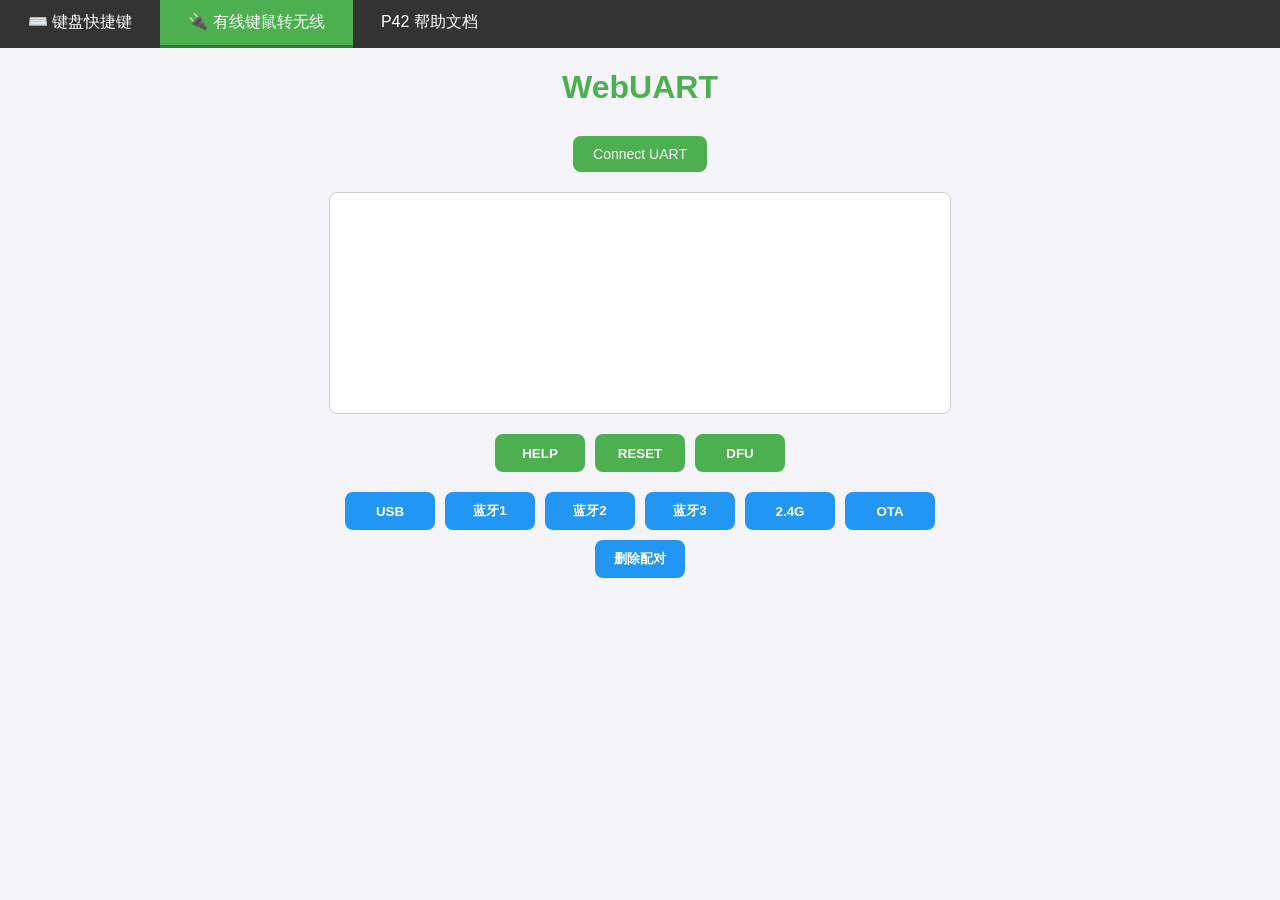
==== index.html @ 2da3d4ec "Update index.html" ====
<!DOCTYPE html>
<html lang="zh-CN">

<head>
    <meta charset="UTF-8">
    <meta name="viewport" content="width=device-width, initial-scale=1.0">

    <title>HID Wireless Converter</title>

    <style>
        body {
            font-family: Arial, sans-serif;
            background-color: #f4f4f9;

            margin: 0;
            padding: 0;

            display: flex;
            flex-direction: column;
            align-items: center;
            justify-content: center;

            height: 100vh;

            color: #333;
        }


        h1 {
            color: #4CAF50;
            margin-bottom: 20px;
        }


        /* connect/send */

        #connect,
        #send {
            background-color: #4CAF50;
            color: white;
            border: none;
            padding: 10px 20px;
            margin: 10px 0;
            border-radius: 8px;
            cursor: pointer;
            font-size: 14px;

        }
        #connect:hover,
        #send:hover {
            background-color: #45a049;
        }

        #log {

            width: 80%;
            max-width: 600px;
            height: 200px;
            margin: 10px 0;
            padding: 10px;
            border: 1px solid #ccc;
            border-radius: 8px;
            background: white;
            resize: none;
        }

        #input {

            width: 80%;
            max-width: 600px;
            padding: 10px;
            margin: 10px 0;
            border: 1px solid #ccc;
            border-radius: 8px;
        }

        .preset-buttons {

            width: 80%;
            max-width: 600px;
            display: flex;
            flex-wrap: wrap;
            justify-content: center;
            gap: 10px;
            margin: 10px 0;
        }

        .cmd {
            min-width: 90px;
            height: 38px;
            border: none;
            border-radius: 8px;
            color: white;
            font-weight: bold;
            cursor: pointer;
        }

        .cmd:hover {
            opacity: 0.8;
        }
        .cmd-system {
            background: #4CAF50;
        }

        .cmd-channel {
            background: #2196F3;
        }

        button:focus,
        input:focus,
        textarea:focus {
            outline: none;
            box-shadow: 0 0 5px #4CAF50;
        }

        body {
    font-family: Arial, sans-serif;
    background-color: #f4f4f9;
    margin: 0;
    padding: 0;
    display: flex;
    flex-direction: column;
    align-items: center;
    justify-content: flex-start;  /* 原来是 center，改成 flex-start */
    height: 100vh;
    color: #333;
}
    </style>

</head>


<body >

<!-- 导航栏 -->
<div id="navbar-placeholder" class="navbar" style="display: flex; justify-content: flex-start; background-color: #333; width: 100%;">
</div>


    <h1>WebUART</h1>

    <button id="connect">
        Connect UART
    </button>

    <textarea id="log" rows="10"></textarea>

    <div class="preset-buttons">

        <button class="cmd cmd-system" data-cmd="help">
            HELP
        </button>

        <button class="cmd cmd-system" data-cmd="reset">
            RESET
        </button>

        <button class="cmd cmd-system" data-cmd="dfu">
            DFU
        </button>
    </div>

    <div class="preset-buttons">

        <button class="cmd cmd-channel" data-cmd="channel 0">
            USB
        </button>

        <button class="cmd cmd-channel" data-cmd="channel 1">
            蓝牙1
        </button>

        <button class="cmd cmd-channel" data-cmd="channel 2">
            蓝牙2
        </button>

        <button class="cmd cmd-channel" data-cmd="channel 3">
            蓝牙3
        </button>

        <button class="cmd cmd-channel" data-cmd="channel 4">
            2.4G
        </button>

        <button class="cmd cmd-channel" data-cmd="channel ota">
            OTA
        </button>
        <button class="cmd cmd-channel" data-cmd="unpair">
            删除配对
        </button>

    </div>


    <script>
        let port = null;
        let reader = null;
        let writer = null;

        let reconnectTimer = null;
        let isConnecting = false;
        let firstConnect = true;

        const logElement = document.getElementById("log");
        const connectBtn = document.getElementById("connect");
        async function sendCommand(cmd) {

            if (!writer) {
                alert("Please connect first.");
                return;
            }
            await writer.write(
                new TextEncoder().encode(cmd + "\n")
            );

        }
        

      let ansiBuffer = "";

        async function readData() {
            try {
                const decoder = new TextDecoder();

                while (true) {
                    const { value, done } = await reader.read();

                    if (done)
                        break;

                    ansiBuffer += decoder.decode(value, { stream: true });

                    // 没收到完整一行，继续接收
                    if (!ansiBuffer.includes('\n')) {
                        continue;
                    }

                     console.log('ss:', ansiBuffer);

                
                    ansiBuffer = ansiBuffer.replace(/\x1B(?:[@-_]|\[[0-?]*[ -/]*[@-~])/g, '');
                    ansiBuffer = ansiBuffer.replace(/1DJ/g, '');
                    ansiBuffer = ansiBuffer.replace(/1DJ/g, '');
                    ansiBuffer = ansiBuffer.replace(/[\r\n]/g, '\n');

                    logElement.value += ansiBuffer;
                    ansiBuffer = "";

                    logElement.scrollTop = logElement.scrollHeight;
                }
            }
            catch (e) {
                console.log("UART disconnected", e);
                uartDisconnected();
            }
        }
     
        async function openUART(forceSelect=false)
{
    if(isConnecting)
        return;


    isConnecting=true;


    try
    {

        if(forceSelect)
        {
            // 强制弹出选择框
            port =
                await navigator.serial.requestPort();
        }
        else
        {
            let ports =
                await navigator.serial.getPorts();


            if(ports.length > 0)
            {
                port=ports[0];
            }
            else
            {
                port =
                    await navigator.serial.requestPort();
            }
        }



        await port.open({
            baudRate:115200
        });



        writer =
            port.writable.getWriter();


        reader =
            port.readable.getReader();



        connectBtn.innerText =
            "UART Connected";


        isConnecting=false;


        readData();


    }
    catch(e)
    {

        console.log("open uart fail",e);


        port=null;
        reader=null;
        writer=null;


        isConnecting=false;

    }

}

        function startReconnect() {

            if (reconnectTimer)
                return;

            reconnectTimer = setInterval(async () => {

                if (port) {
                    clearInterval(reconnectTimer);
                    reconnectTimer = null;
                    return;
                }
                console.log("try reconnect");
                await openUART();

            }, 1000);
        }

        async function closeUART() {

            try {
                if (reader) {
                    await reader.cancel();
                    reader.releaseLock();
                }
                if (writer) {
                    writer.releaseLock();
                }
                if (port) {
                    await port.close();
                }
            }catch (e) {
                console.log(e);
            }

            reader = null;
            writer = null;
            port = null;

            connectBtn.innerText ="Connect UART";

        }
        async function uartDisconnected() {

            try {

                if (reader) {
                    await reader.cancel();
                    reader.releaseLock();
                }

                if (writer) {
                    writer.releaseLock();
                }
            }
            catch (e) {
            }

            reader = null;
            writer = null;
            port = null;
            connectBtn.innerText = "Connect UART";
            startReconnect();
        }

     connectBtn.onclick =
        async function()
        {   

            if(port)
            {
                await closeUART();
            }
            else
            {
                await openUART(true);
            }

    };

 
        document.querySelectorAll(".cmd")
            .forEach(btn => {
                btn.onclick =
                    async function () {
                        await sendCommand(
                            btn.dataset.cmd
                        );
                    };
            });




        window.onbeforeunload =
            async function () {
                await closeUART();
            };

        navigator.serial.addEventListener(
            "disconnect",
            event => {
                if (event.target === port) {
                    console.log("Device disconnected");
                    uartDisconnected();
                }
            }
        );

        async function autoReconnect() {
            if (port)
                return;

            try {
                let ports = await navigator.serial.getPorts();

                if (ports.length > 0) {
                    console.log("Try reconnect UART");

                    port = ports[0];
                    await port.open({
                        baudRate: 115200
                    });


                    writer = port.writable.getWriter();
                    reader = port.readable.getReader();
                    connectBtn.innerText = "UART Connected";

                    readData();

                    console.log("UART reconnect success");

                    return;
                }

            }catch (e) {
                console.log("Reconnect failed");
            }
            reconnectTimer =setTimeout(autoReconnect, 1000);

        }



      fetch('navbar.html')
  .then(response => response.text())
  .then(data => {
    document.getElementById('navbar-placeholder').innerHTML = data;
    
    // 获取当前页面文件名（如 index.html、shortcuts.html）
    var currentPage = window.location.pathname.split('/').pop();
    // 如果路径末尾没有文件名（比如直接访问域名），默认 index.html
    if (!currentPage || currentPage.indexOf('.') === -1) {
      currentPage = 'index.html';
    }
    
    // 遍历所有导航链接，匹配高亮
    var navItems = document.querySelectorAll('.nav-item');
    navItems.forEach(function(item) {
      if (item.getAttribute('href') === currentPage) {
        item.style.backgroundColor = '#4CAF50';
        item.style.borderBottom = '3px solid #2E7D32';
      }
    });
  });
    </script>

</body>
</html>
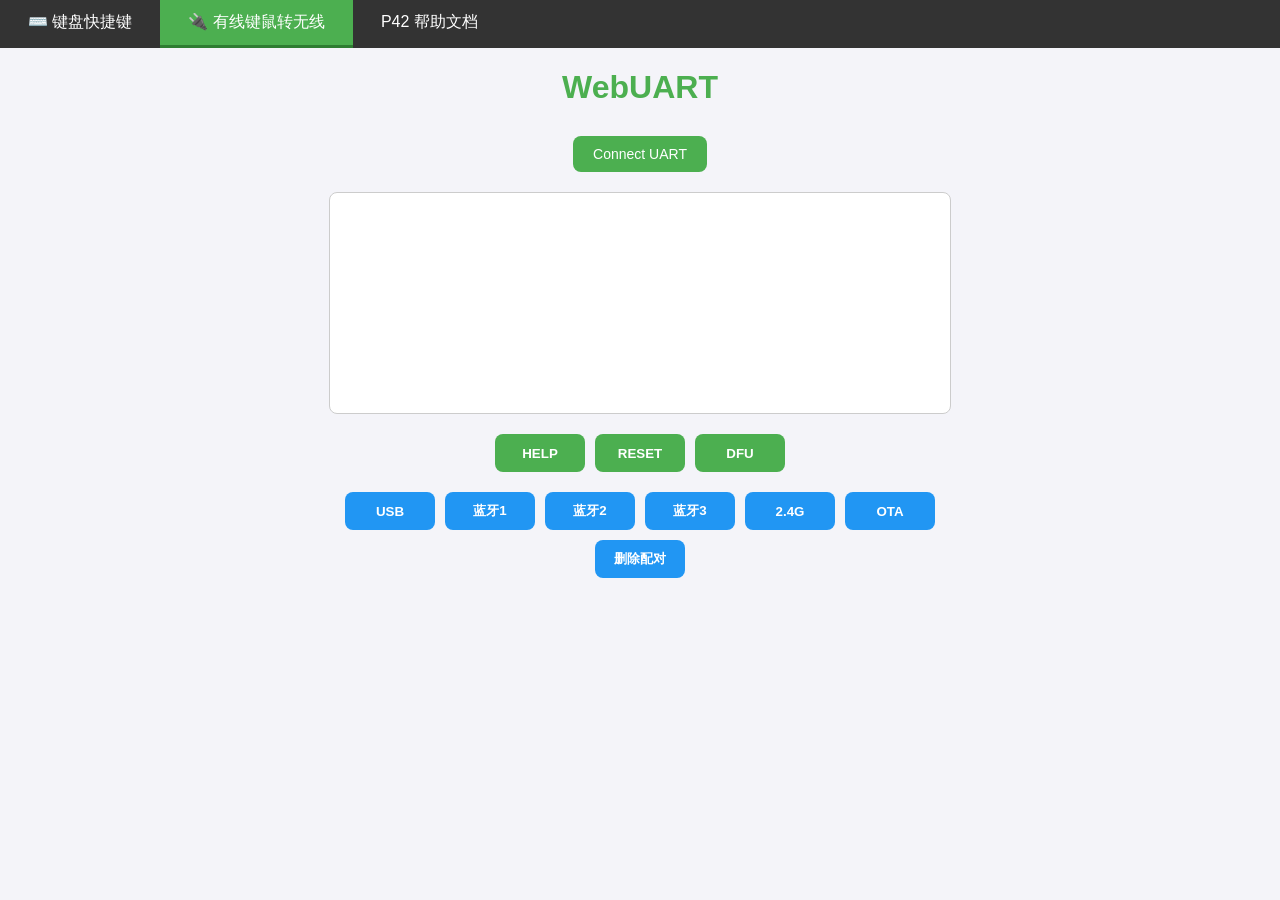
==== commit 0ebbcb3c: "Update index.html" ====
--- a/index.html
+++ b/index.html
@@ -241,7 +241,7 @@
                     ansiBuffer = ansiBuffer.replace(/\x1B(?:[@-_]|\[[0-?]*[ -/]*[@-~])/g, '');
                     ansiBuffer = ansiBuffer.replace(/1DJ/g, '');
                     ansiBuffer = ansiBuffer.replace(/1DJ/g, '');
-                    ansiBuffer = ansiBuffer.replace(/[\r\n]/g, '\n');
+                    ansiBuffer = ansiBuffer.replace(/[\r\n]/g, '\r');
 
                     logElement.value += ansiBuffer;
                     ansiBuffer = "";
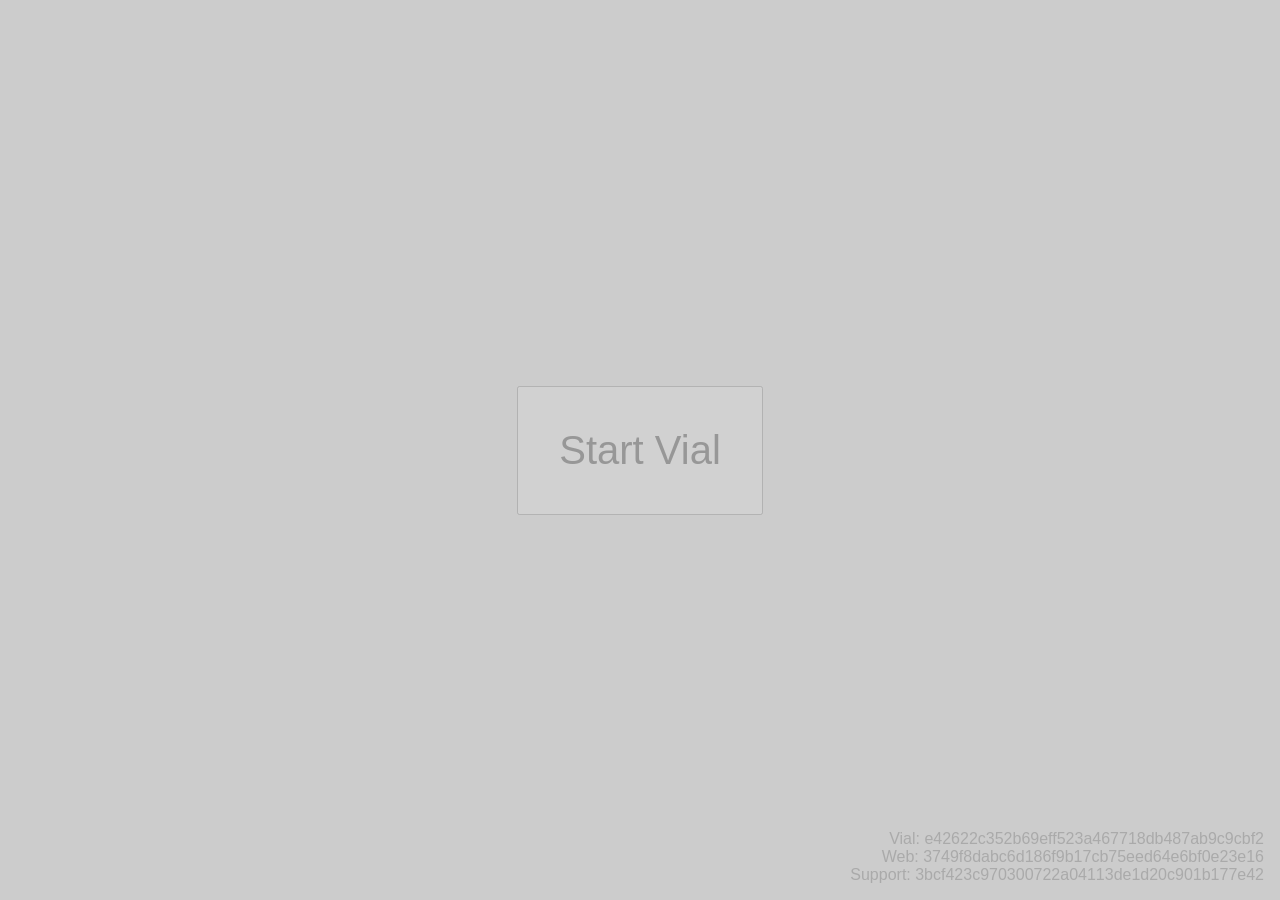
==== commit 67fe11eb: "add" ====
--- a/index.html
+++ b/index.html
@@ -1,507 +1,270 @@
-<!DOCTYPE html>
-<html lang="zh-CN">
-
 <head>
-    <meta charset="UTF-8">
-    <meta name="viewport" content="width=device-width, initial-scale=1.0">
-
-    <title>HID Wireless Converter</title>
-
-    <style>
-        body {
-            font-family: Arial, sans-serif;
-            background-color: #f4f4f9;
-
-            margin: 0;
-            padding: 0;
-
-            display: flex;
-            flex-direction: column;
-            align-items: center;
-            justify-content: center;
-
-            height: 100vh;
-
-            color: #333;
-        }
-
-
-        h1 {
-            color: #4CAF50;
-            margin-bottom: 20px;
-        }
-
-
-        /* connect/send */
-
-        #connect,
-        #send {
-            background-color: #4CAF50;
-            color: white;
-            border: none;
-            padding: 10px 20px;
-            margin: 10px 0;
-            border-radius: 8px;
-            cursor: pointer;
-            font-size: 14px;
-
-        }
-        #connect:hover,
-        #send:hover {
-            background-color: #45a049;
-        }
-
-        #log {
-
-            width: 80%;
-            max-width: 600px;
-            height: 200px;
-            margin: 10px 0;
-            padding: 10px;
-            border: 1px solid #ccc;
-            border-radius: 8px;
-            background: white;
-            resize: none;
-        }
-
-        #input {
-
-            width: 80%;
-            max-width: 600px;
-            padding: 10px;
-            margin: 10px 0;
-            border: 1px solid #ccc;
-            border-radius: 8px;
-        }
-
-        .preset-buttons {
-
-            width: 80%;
-            max-width: 600px;
-            display: flex;
-            flex-wrap: wrap;
-            justify-content: center;
-            gap: 10px;
-            margin: 10px 0;
-        }
-
-        .cmd {
-            min-width: 90px;
-            height: 38px;
-            border: none;
-            border-radius: 8px;
-            color: white;
-            font-weight: bold;
-            cursor: pointer;
-        }
-
-        .cmd:hover {
-            opacity: 0.8;
-        }
-        .cmd-system {
-            background: #4CAF50;
-        }
-
-        .cmd-channel {
-            background: #2196F3;
-        }
-
-        button:focus,
-        input:focus,
-        textarea:focus {
-            outline: none;
-            box-shadow: 0 0 5px #4CAF50;
-        }
-
-        body {
-    font-family: Arial, sans-serif;
-    background-color: #f4f4f9;
+    <title>Vial Web</title>
+    <link rel="icon" href="/icon.png" type="image/png">
+<style>
+body {
+    font-family: sans-serif;
     margin: 0;
     padding: 0;
+    background-color: #ccc;
+    overscroll-behavior-y: none;
+}
+#canvas {
+    width: 100%;
+    height: 100%;
+}
+#startup {
+    position: fixed;
+    top: 0;
+    left: 0;
+    width: 100%;
+    height: 100%;
+    z-index: 90;
     display: flex;
-    flex-direction: column;
+    justify-content: center;
     align-items: center;
-    justify-content: flex-start;  /* 原来是 center，改成 flex-start */
-    height: 100vh;
-    color: #333;
-}
-    </style>
-
+    text-align: center;
+}
+#startup_btn {
+    font-size: 250%;
+    padding: 1em;
+}
+#version {
+    position: absolute;
+    right: 0;
+    bottom: 0;
+    margin: 1em;
+    color: #aaa;
+    text-align: right;
+}
+#unlock {
+    position: fixed;
+    top: 0;
+    left: 0;
+    width: 100%;
+    height: 100%;
+    z-index: 100;
+    background-color: rgba(0, 0, 0, 0.5);
+    display: flex;
+    justify-content: center;
+    align-items: center;
+}
+#unlock_status {
+    width: 90%;
+    height: 2em;
+}
+#unlock_inner {
+    background-color: #454545;
+    color: white;
+    padding: 1em;
+    border-radius: 1em;
+    width: 30%;
+    text-align: center;
+}
+#error_msg {
+    color: red;
+}
+</style>
 </head>
-
-
-<body >
-
-<!-- 导航栏 -->
-<div id="navbar-placeholder" class="navbar" style="display: flex; justify-content: flex-start; background-color: #333; width: 100%;">
+<body>
+
+<div id="startup">
+    <div id="startup_inner">
+        <input id="startup_btn" type="button" onclick="connect()" value="Start Vial" disabled="true" /><br>
+        <div id="error" style="display:none">
+            <p id="error_msg"></p>
+            <p>You can check web browser support at <a href="https://caniuse.com/webhid" target="_blank">caniuse.com</a>.<br>
+                Latest versions of Chrome, Chromium or Edge are recommended to use Vial Web.<br>
+                You can also download the standalone Vial application from <a href="https://get.vial.today/" target="_blank">get.vial.today</a>.</p>
+        </div>
+    </div>
+    <div id="version">Vial: e42622c352b69eff523a467718db487ab9c9cbf2<br>Web: 3749f8dabc6d186f9b17cb75eed64e6bf0e23e16<br>Support: 3bcf423c970300722a04113de1d20c901b177e42</div>
 </div>
 
-
-    <h1>WebUART</h1>
-
-    <button id="connect">
-        Connect UART
-    </button>
-
-    <textarea id="log" rows="10"></textarea>
-
-    <div class="preset-buttons">
-
-        <button class="cmd cmd-system" data-cmd="help">
-            HELP
-        </button>
-
-        <button class="cmd cmd-system" data-cmd="reset">
-            RESET
-        </button>
-
-        <button class="cmd cmd-system" data-cmd="dfu">
-            DFU
-        </button>
+<div id="unlock" style="display:none">
+    <div id="unlock_inner">
+        <p>In order to proceed, the keyboard must be set into unlocked mode. You should only perform this operation on computers that you trust.</p>
+        <p>To exit this mode, you will need to replug the keyboard or select Security->Lock from the menu.</p>
+        <p>Press and hold the following keys until the progress bar below fills up:</p>
+        <p><img id="unlock_img"></p>
+        <p><progress id="unlock_status" value="0" max="1"></progress></p>
     </div>
-
-    <div class="preset-buttons">
-
-        <button class="cmd cmd-channel" data-cmd="channel 0">
-            USB
-        </button>
-
-        <button class="cmd cmd-channel" data-cmd="channel 1">
-            蓝牙1
-        </button>
-
-        <button class="cmd cmd-channel" data-cmd="channel 2">
-            蓝牙2
-        </button>
-
-        <button class="cmd cmd-channel" data-cmd="channel 3">
-            蓝牙3
-        </button>
-
-        <button class="cmd cmd-channel" data-cmd="channel 4">
-            2.4G
-        </button>
-
-        <button class="cmd cmd-channel" data-cmd="channel ota">
-            OTA
-        </button>
-        <button class="cmd cmd-channel" data-cmd="unpair">
-            删除配对
-        </button>
-
-    </div>
-
-
-    <script>
-        let port = null;
-        let reader = null;
-        let writer = null;
-
-        let reconnectTimer = null;
-        let isConnecting = false;
-        let firstConnect = true;
-
-        const logElement = document.getElementById("log");
-        const connectBtn = document.getElementById("connect");
-        async function sendCommand(cmd) {
-
-            if (!writer) {
-                alert("Please connect first.");
-                return;
+</div>
+
+<canvas id="canvas" oncontextmenu="return false;" tabindex="-1"></canvas>
+
+<script>
+    var Module = {};
+    Module.canvas = document.getElementById("canvas");
+    Module.qtCanvasElements = [Module.canvas];
+
+    function read_timeout() {
+        console.log("device read timed out!");
+        _vialglue_set_response_error();
+    }
+
+    function my_onmessage(e) {
+        if (e.data.cmd == "write_device") {
+            g_device.sendReport(0, new Uint8Array(e.data.data));
+            g_read_timeout = setTimeout(read_timeout, 500);
+        } else if (e.data.cmd == "unlock_start") {
+            var u8 = new Uint8Array(e.data.data);
+            var blob = new Blob([u8], {'type': 'image/png'});
+            var url = URL.createObjectURL(blob);
+            var us = document.getElementById("unlock_status");
+            us.max = 1;
+            us.value = 0;
+            var img = document.getElementById("unlock_img");
+            img.src = url;
+            img.style.width = Math.round(e.data.width / window.devicePixelRatio) + "px";
+            img.style.height = Math.round(e.data.height / window.devicePixelRatio) + "px";
+            document.getElementById("unlock_inner").style.minWidth = img.style.width;
+            document.getElementById("unlock").style.display = "";
+        } else if (e.data.cmd == "unlock_status") {
+            var us = document.getElementById("unlock_status");
+            us.max = Math.max(us.max, e.data.data);
+            us.value = us.max - e.data.data;
+        } else if (e.data.cmd == "unlock_done") {
+            document.getElementById("unlock").style.display = "none";
+        } else if (e.data.cmd == "notify_ready") {
+            clearInterval(g_animation);
+            document.getElementById("startup").style.display = "none";
+        } else if (e.data.cmd == "notify_alive") {
+            document.getElementById("startup_btn").disabled = false;
+        } else if (e.data.cmd == "load_layout") {
+            loadLayout();
+        } else if (e.data.cmd == "save_layout") {
+            saveLayout(e.data.layout);
+        } else if (e.data.cmd == "fatal_error") {
+            alert(e.data.msg);
+        }
+    }
+
+    const FILE_OPTIONS = {
+        types: [
+            {
+                description: "Vial layout",
+                accept: { "application/json": [".vil"] },
+            },
+        ],
+        excludeAcceptAllOption: false,
+        multiple: false,
+    };
+
+    async function loadLayout() {
+        if (!window.showOpenFilePicker) {
+            alert("File loading API unavailable. Please use a newer browser.");
+            return;
+        }
+
+        const [handle] = await window.showOpenFilePicker(FILE_OPTIONS);
+
+        if (!handle) {
+            return;
+        }
+
+        const file = await handle.getFile();
+        const layout = await file.text();
+
+        PThread.runningWorkers[0].postMessage({
+            cmd: "py",
+            payload: `import webmain;webmain.window.on_layout_loaded(b${JSON.stringify(layout)})`,
+        });
+    }
+
+    async function saveLayout(layout) {
+        if (window.showSaveFilePicker) {
+            // This shows a file chooser dialog. It's a nicer experience
+            // if available, allowing the user to select a target
+            // filename and directory.
+            const handle = await window.showSaveFilePicker(FILE_OPTIONS);
+            const stream = await handle.createWritable();
+            await stream.write(layout);
+            await stream.close();
+        } else {
+            // If the File System API isn't available, we can at least
+            // trigger a simple download with a hardcoded filename.
+            const download = document.createElement('a');
+            download.setAttribute('href', 'data:text/plain;charset=utf-8,' + encodeURIComponent(layout));
+            download.setAttribute('download', 'layout.vil');
+
+            if (document.createEvent) {
+                var event = document.createEvent('MouseEvents');
+                event.initEvent('click', true, true);
+                download.dispatchEvent(event);
+            } else {
+                download.click();
             }
-            await writer.write(
-                new TextEncoder().encode(cmd + "\n")
-            );
-
-        }
-        
-
-      let ansiBuffer = "";
-
-        async function readData() {
-            try {
-                const decoder = new TextDecoder();
-
-                while (true) {
-                    const { value, done } = await reader.read();
-
-                    if (done)
-                        break;
-
-                    ansiBuffer += decoder.decode(value, { stream: true });
-
-                    // 没收到完整一行，继续接收
-                    if (!ansiBuffer.includes('\n')) {
-                        continue;
-                    }
-
-                     console.log('ss:', ansiBuffer);
-
-                
-                    ansiBuffer = ansiBuffer.replace(/\x1B(?:[@-_]|\[[0-?]*[ -/]*[@-~])/g, '');
-                    ansiBuffer = ansiBuffer.replace(/1DJ/g, '');
-                    ansiBuffer = ansiBuffer.replace(/1DJ/g, '');
-                    ansiBuffer = ansiBuffer.replace(/[\r\n]/g, '\r');
-
-                    logElement.value += ansiBuffer;
-                    ansiBuffer = "";
-
-                    logElement.scrollTop = logElement.scrollHeight;
-                }
+        }
+    }
+
+    async function connect() {
+        var btn = document.getElementById("startup_btn");
+
+        btn.disabled = true;
+        btn.value = "Requesting device list...";
+        devices = await navigator.hid.requestDevice({filters: [{usagePage: 0xFF60, usage: 0x61}]});
+        if (devices.length != 1) {
+            btn.value = "Start Vial";
+            btn.disabled = false;
+            return;
+        }
+        btn.value = "Connecting to the device...";
+        await devices[0].open();
+        devices[0].oninputreport = function(ev) {
+            clearTimeout(g_read_timeout);
+            var ptr = _malloc(32);
+            for (var i = 0; i < 32; ++i) {
+                setValue(ptr + i, ev.data.getUint8(i), "i8");
             }
-            catch (e) {
-                console.log("UART disconnected", e);
-                uartDisconnected();
-            }
-        }
-     
-        async function openUART(forceSelect=false)
-{
-    if(isConnecting)
-        return;
-
-
-    isConnecting=true;
-
-
-    try
-    {
-
-        if(forceSelect)
-        {
-            // 强制弹出选择框
-            port =
-                await navigator.serial.requestPort();
-        }
-        else
-        {
-            let ports =
-                await navigator.serial.getPorts();
-
-
-            if(ports.length > 0)
-            {
-                port=ports[0];
-            }
-            else
-            {
-                port =
-                    await navigator.serial.requestPort();
-            }
-        }
-
-
-
-        await port.open({
-            baudRate:115200
-        });
-
-
-
-        writer =
-            port.writable.getWriter();
-
-
-        reader =
-            port.readable.getReader();
-
-
-
-        connectBtn.innerText =
-            "UART Connected";
-
-
-        isConnecting=false;
-
-
-        readData();
-
-
-    }
-    catch(e)
-    {
-
-        console.log("open uart fail",e);
-
-
-        port=null;
-        reader=null;
-        writer=null;
-
-
-        isConnecting=false;
-
-    }
-
-}
-
-        function startReconnect() {
-
-            if (reconnectTimer)
-                return;
-
-            reconnectTimer = setInterval(async () => {
-
-                if (port) {
-                    clearInterval(reconnectTimer);
-                    reconnectTimer = null;
-                    return;
-                }
-                console.log("try reconnect");
-                await openUART();
-
-            }, 1000);
-        }
-
-        async function closeUART() {
-
-            try {
-                if (reader) {
-                    await reader.cancel();
-                    reader.releaseLock();
-                }
-                if (writer) {
-                    writer.releaseLock();
-                }
-                if (port) {
-                    await port.close();
-                }
-            }catch (e) {
-                console.log(e);
-            }
-
-            reader = null;
-            writer = null;
-            port = null;
-
-            connectBtn.innerText ="Connect UART";
-
-        }
-        async function uartDisconnected() {
-
-            try {
-
-                if (reader) {
-                    await reader.cancel();
-                    reader.releaseLock();
-                }
-
-                if (writer) {
-                    writer.releaseLock();
-                }
-            }
-            catch (e) {
-            }
-
-            reader = null;
-            writer = null;
-            port = null;
-            connectBtn.innerText = "Connect UART";
-            startReconnect();
-        }
-
-     connectBtn.onclick =
-        async function()
-        {   
-
-            if(port)
-            {
-                await closeUART();
-            }
-            else
-            {
-                await openUART(true);
-            }
-
+            _vialglue_set_response(ptr);
+            _free(ptr);
+        }
+
+        g_device = devices[0];
+        var device_desc = {
+            path: "/webhid",
+            vendor_id: g_device.vendorId,
+            product_id: g_device.productId,
+            serial_number: "",
+            release_number: 1,
+            manufacturer_string: "",
+            product_string: g_device.productName,
+            usage_page: 65376,
+            usage: 97,
+            interface_number: 1
+        };
+        _vialglue_set_device_desc(allocateUTF8(JSON.stringify(device_desc)));
+
+        btn.value = "Starting up....";
+        PThread.runningWorkers[0].postMessage({cmd: "py", payload: "import webmain;webmain.main(qtApp)"});
+
+        g_animation = setInterval(update_animation, 500);
+        g_animation_counter = 0;
+    }
+
+    function update_animation() {
+        g_animation_counter = (g_animation_counter + 1) % 5;
+        document.getElementById("startup_btn").value = "Starting up" + ".".repeat(g_animation_counter + 1);
+    }
+
+    function show_error(e) {
+        document.getElementById("startup_btn").style.display = "none";
+        document.getElementById("error").style.display = "";
+        document.getElementById("error_msg").innerHTML = e;
+    }
+
+    if (!("hid" in navigator)) {
+        show_error("Your web browser does not support WebHID");
+    } else if (!HTMLCanvasElement.prototype.transferControlToOffscreen) {
+        show_error("Your web browser does not support OffscreenCanvas");
+    }
+
+    window.onerror = function(message, source, lineno, colno, error) {
+        alert(message);
     };
-
- 
-        document.querySelectorAll(".cmd")
-            .forEach(btn => {
-                btn.onclick =
-                    async function () {
-                        await sendCommand(
-                            btn.dataset.cmd
-                        );
-                    };
-            });
-
-
-
-
-        window.onbeforeunload =
-            async function () {
-                await closeUART();
-            };
-
-        navigator.serial.addEventListener(
-            "disconnect",
-            event => {
-                if (event.target === port) {
-                    console.log("Device disconnected");
-                    uartDisconnected();
-                }
-            }
-        );
-
-        async function autoReconnect() {
-            if (port)
-                return;
-
-            try {
-                let ports = await navigator.serial.getPorts();
-
-                if (ports.length > 0) {
-                    console.log("Try reconnect UART");
-
-                    port = ports[0];
-                    await port.open({
-                        baudRate: 115200
-                    });
-
-
-                    writer = port.writable.getWriter();
-                    reader = port.readable.getReader();
-                    connectBtn.innerText = "UART Connected";
-
-                    readData();
-
-                    console.log("UART reconnect success");
-
-                    return;
-                }
-
-            }catch (e) {
-                console.log("Reconnect failed");
-            }
-            reconnectTimer =setTimeout(autoReconnect, 1000);
-
-        }
-
-
-
-      fetch('navbar.html')
-  .then(response => response.text())
-  .then(data => {
-    document.getElementById('navbar-placeholder').innerHTML = data;
-    
-    // 获取当前页面文件名（如 index.html、shortcuts.html）
-    var currentPage = window.location.pathname.split('/').pop();
-    // 如果路径末尾没有文件名（比如直接访问域名），默认 index.html
-    if (!currentPage || currentPage.indexOf('.') === -1) {
-      currentPage = 'index.html';
-    }
-    
-    // 遍历所有导航链接，匹配高亮
-    var navItems = document.querySelectorAll('.nav-item');
-    navItems.forEach(function(item) {
-      if (item.getAttribute('href') === currentPage) {
-        item.style.backgroundColor = '#4CAF50';
-        item.style.borderBottom = '3px solid #2E7D32';
-      }
-    });
-  });
-    </script>
+</script>
+
+<script src="main-b5da60d8252e9b1cf060bf0e90eb62fbc3f8d1d032e1d94869f2d6488497abbd.js"></script>
 
 </body>
-</html>
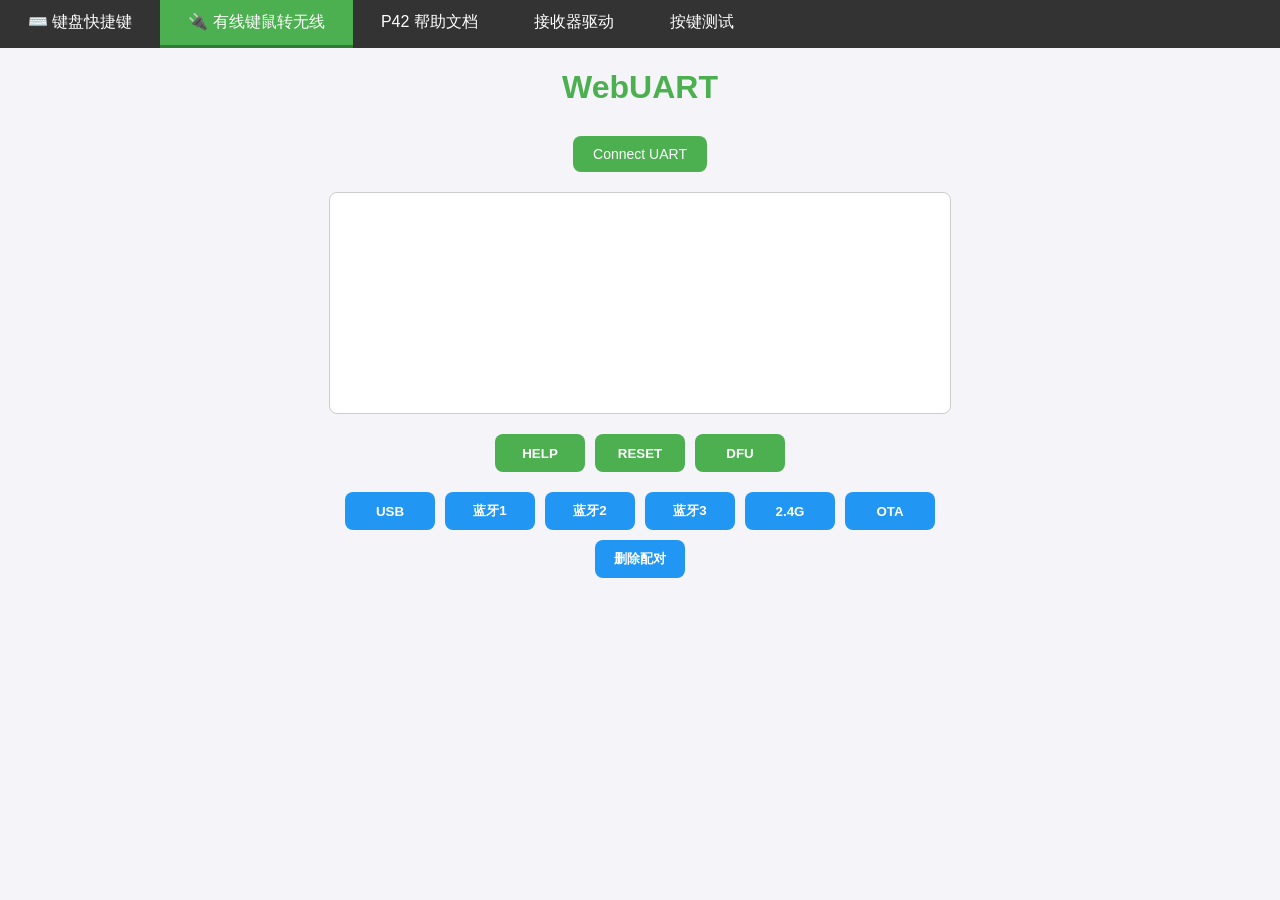
==== commit d8cfaa3a: "Update index.html" ====
--- a/index.html
+++ b/index.html
@@ -1,270 +1,507 @@
+<!DOCTYPE html>
+<html lang="zh-CN">
+
 <head>
-    <title>Vial Web</title>
-    <link rel="icon" href="/icon.png" type="image/png">
-<style>
-body {
-    font-family: sans-serif;
+    <meta charset="UTF-8">
+    <meta name="viewport" content="width=device-width, initial-scale=1.0">
+
+    <title>HID Wireless Converter</title>
+
+    <style>
+        body {
+            font-family: Arial, sans-serif;
+            background-color: #f4f4f9;
+
+            margin: 0;
+            padding: 0;
+
+            display: flex;
+            flex-direction: column;
+            align-items: center;
+            justify-content: center;
+
+            height: 100vh;
+
+            color: #333;
+        }
+
+
+        h1 {
+            color: #4CAF50;
+            margin-bottom: 20px;
+        }
+
+
+        /* connect/send */
+
+        #connect,
+        #send {
+            background-color: #4CAF50;
+            color: white;
+            border: none;
+            padding: 10px 20px;
+            margin: 10px 0;
+            border-radius: 8px;
+            cursor: pointer;
+            font-size: 14px;
+
+        }
+        #connect:hover,
+        #send:hover {
+            background-color: #45a049;
+        }
+
+        #log {
+
+            width: 80%;
+            max-width: 600px;
+            height: 200px;
+            margin: 10px 0;
+            padding: 10px;
+            border: 1px solid #ccc;
+            border-radius: 8px;
+            background: white;
+            resize: none;
+        }
+
+        #input {
+
+            width: 80%;
+            max-width: 600px;
+            padding: 10px;
+            margin: 10px 0;
+            border: 1px solid #ccc;
+            border-radius: 8px;
+        }
+
+        .preset-buttons {
+
+            width: 80%;
+            max-width: 600px;
+            display: flex;
+            flex-wrap: wrap;
+            justify-content: center;
+            gap: 10px;
+            margin: 10px 0;
+        }
+
+        .cmd {
+            min-width: 90px;
+            height: 38px;
+            border: none;
+            border-radius: 8px;
+            color: white;
+            font-weight: bold;
+            cursor: pointer;
+        }
+
+        .cmd:hover {
+            opacity: 0.8;
+        }
+        .cmd-system {
+            background: #4CAF50;
+        }
+
+        .cmd-channel {
+            background: #2196F3;
+        }
+
+        button:focus,
+        input:focus,
+        textarea:focus {
+            outline: none;
+            box-shadow: 0 0 5px #4CAF50;
+        }
+
+        body {
+    font-family: Arial, sans-serif;
+    background-color: #f4f4f9;
     margin: 0;
     padding: 0;
-    background-color: #ccc;
-    overscroll-behavior-y: none;
+    display: flex;
+    flex-direction: column;
+    align-items: center;
+    justify-content: flex-start;  /* 原来是 center，改成 flex-start */
+    height: 100vh;
+    color: #333;
 }
-#canvas {
-    width: 100%;
-    height: 100%;
+    </style>
+
+</head>
+
+
+<body >
+
+<!-- 导航栏 -->
+<div id="navbar-placeholder" class="navbar" style="display: flex; justify-content: flex-start; background-color: #333; width: 100%;">
+</div>
+
+
+    <h1>WebUART</h1>
+
+    <button id="connect">
+        Connect UART
+    </button>
+
+    <textarea id="log" rows="10"></textarea>
+
+    <div class="preset-buttons">
+
+        <button class="cmd cmd-system" data-cmd="help">
+            HELP
+        </button>
+
+        <button class="cmd cmd-system" data-cmd="reset">
+            RESET
+        </button>
+
+        <button class="cmd cmd-system" data-cmd="dfu">
+            DFU
+        </button>
+    </div>
+
+    <div class="preset-buttons">
+
+        <button class="cmd cmd-channel" data-cmd="channel 0">
+            USB
+        </button>
+
+        <button class="cmd cmd-channel" data-cmd="channel 1">
+            蓝牙1
+        </button>
+
+        <button class="cmd cmd-channel" data-cmd="channel 2">
+            蓝牙2
+        </button>
+
+        <button class="cmd cmd-channel" data-cmd="channel 3">
+            蓝牙3
+        </button>
+
+        <button class="cmd cmd-channel" data-cmd="channel 4">
+            2.4G
+        </button>
+
+        <button class="cmd cmd-channel" data-cmd="channel ota">
+            OTA
+        </button>
+        <button class="cmd cmd-channel" data-cmd="unpair">
+            删除配对
+        </button>
+
+    </div>
+
+
+    <script>
+        let port = null;
+        let reader = null;
+        let writer = null;
+
+        let reconnectTimer = null;
+        let isConnecting = false;
+        let firstConnect = true;
+
+        const logElement = document.getElementById("log");
+        const connectBtn = document.getElementById("connect");
+        async function sendCommand(cmd) {
+
+            if (!writer) {
+                alert("Please connect first.");
+                return;
+            }
+            await writer.write(
+                new TextEncoder().encode(cmd + "\n")
+            );
+
+        }
+        
+
+      let ansiBuffer = "";
+
+        async function readData() {
+            try {
+                const decoder = new TextDecoder();
+
+                while (true) {
+                    const { value, done } = await reader.read();
+
+                    if (done)
+                        break;
+
+                    ansiBuffer += decoder.decode(value, { stream: true });
+
+                    // 没收到完整一行，继续接收
+                    if (!ansiBuffer.includes('\n')) {
+                        continue;
+                    }
+
+                     console.log('ss:', ansiBuffer);
+
+                
+                    ansiBuffer = ansiBuffer.replace(/\x1B(?:[@-_]|\[[0-?]*[ -/]*[@-~])/g, '');
+                    ansiBuffer = ansiBuffer.replace(/1DJ/g, '');
+                    ansiBuffer = ansiBuffer.replace(/1DJ/g, '');
+                    ansiBuffer = ansiBuffer.replace(/[\r]/g, '');
+
+                    logElement.value += ansiBuffer;
+                    ansiBuffer = "";
+
+                    logElement.scrollTop = logElement.scrollHeight;
+                }
+            }
+            catch (e) {
+                console.log("UART disconnected", e);
+                uartDisconnected();
+            }
+        }
+     
+        async function openUART(forceSelect=false)
+{
+    if(isConnecting)
+        return;
+
+
+    isConnecting=true;
+
+
+    try
+    {
+
+        if(forceSelect)
+        {
+            // 强制弹出选择框
+            port =
+                await navigator.serial.requestPort();
+        }
+        else
+        {
+            let ports =
+                await navigator.serial.getPorts();
+
+
+            if(ports.length > 0)
+            {
+                port=ports[0];
+            }
+            else
+            {
+                port =
+                    await navigator.serial.requestPort();
+            }
+        }
+
+
+
+        await port.open({
+            baudRate:115200
+        });
+
+
+
+        writer =
+            port.writable.getWriter();
+
+
+        reader =
+            port.readable.getReader();
+
+
+
+        connectBtn.innerText =
+            "UART Connected";
+
+
+        isConnecting=false;
+
+
+        readData();
+
+
+    }
+    catch(e)
+    {
+
+        console.log("open uart fail",e);
+
+
+        port=null;
+        reader=null;
+        writer=null;
+
+
+        isConnecting=false;
+
+    }
+
 }
-#startup {
-    position: fixed;
-    top: 0;
-    left: 0;
-    width: 100%;
-    height: 100%;
-    z-index: 90;
-    display: flex;
-    justify-content: center;
-    align-items: center;
-    text-align: center;
-}
-#startup_btn {
-    font-size: 250%;
-    padding: 1em;
-}
-#version {
-    position: absolute;
-    right: 0;
-    bottom: 0;
-    margin: 1em;
-    color: #aaa;
-    text-align: right;
-}
-#unlock {
-    position: fixed;
-    top: 0;
-    left: 0;
-    width: 100%;
-    height: 100%;
-    z-index: 100;
-    background-color: rgba(0, 0, 0, 0.5);
-    display: flex;
-    justify-content: center;
-    align-items: center;
-}
-#unlock_status {
-    width: 90%;
-    height: 2em;
-}
-#unlock_inner {
-    background-color: #454545;
-    color: white;
-    padding: 1em;
-    border-radius: 1em;
-    width: 30%;
-    text-align: center;
-}
-#error_msg {
-    color: red;
-}
-</style>
-</head>
-<body>
-
-<div id="startup">
-    <div id="startup_inner">
-        <input id="startup_btn" type="button" onclick="connect()" value="Start Vial" disabled="true" /><br>
-        <div id="error" style="display:none">
-            <p id="error_msg"></p>
-            <p>You can check web browser support at <a href="https://caniuse.com/webhid" target="_blank">caniuse.com</a>.<br>
-                Latest versions of Chrome, Chromium or Edge are recommended to use Vial Web.<br>
-                You can also download the standalone Vial application from <a href="https://get.vial.today/" target="_blank">get.vial.today</a>.</p>
-        </div>
-    </div>
-    <div id="version">Vial: e42622c352b69eff523a467718db487ab9c9cbf2<br>Web: 3749f8dabc6d186f9b17cb75eed64e6bf0e23e16<br>Support: 3bcf423c970300722a04113de1d20c901b177e42</div>
-</div>
-
-<div id="unlock" style="display:none">
-    <div id="unlock_inner">
-        <p>In order to proceed, the keyboard must be set into unlocked mode. You should only perform this operation on computers that you trust.</p>
-        <p>To exit this mode, you will need to replug the keyboard or select Security->Lock from the menu.</p>
-        <p>Press and hold the following keys until the progress bar below fills up:</p>
-        <p><img id="unlock_img"></p>
-        <p><progress id="unlock_status" value="0" max="1"></progress></p>
-    </div>
-</div>
-
-<canvas id="canvas" oncontextmenu="return false;" tabindex="-1"></canvas>
-
-<script>
-    var Module = {};
-    Module.canvas = document.getElementById("canvas");
-    Module.qtCanvasElements = [Module.canvas];
-
-    function read_timeout() {
-        console.log("device read timed out!");
-        _vialglue_set_response_error();
+
+        function startReconnect() {
+
+            if (reconnectTimer)
+                return;
+
+            reconnectTimer = setInterval(async () => {
+
+                if (port) {
+                    clearInterval(reconnectTimer);
+                    reconnectTimer = null;
+                    return;
+                }
+                console.log("try reconnect");
+                await openUART();
+
+            }, 1000);
+        }
+
+        async function closeUART() {
+
+            try {
+                if (reader) {
+                    await reader.cancel();
+                    reader.releaseLock();
+                }
+                if (writer) {
+                    writer.releaseLock();
+                }
+                if (port) {
+                    await port.close();
+                }
+            }catch (e) {
+                console.log(e);
+            }
+
+            reader = null;
+            writer = null;
+            port = null;
+
+            connectBtn.innerText ="Connect UART";
+
+        }
+        async function uartDisconnected() {
+
+            try {
+
+                if (reader) {
+                    await reader.cancel();
+                    reader.releaseLock();
+                }
+
+                if (writer) {
+                    writer.releaseLock();
+                }
+            }
+            catch (e) {
+            }
+
+            reader = null;
+            writer = null;
+            port = null;
+            connectBtn.innerText = "Connect UART";
+            startReconnect();
+        }
+
+     connectBtn.onclick =
+        async function()
+        {   
+
+            if(port)
+            {
+                await closeUART();
+            }
+            else
+            {
+                await openUART(true);
+            }
+
+    };
+
+ 
+        document.querySelectorAll(".cmd")
+            .forEach(btn => {
+                btn.onclick =
+                    async function () {
+                        await sendCommand(
+                            btn.dataset.cmd
+                        );
+                    };
+            });
+
+
+
+
+        window.onbeforeunload =
+            async function () {
+                await closeUART();
+            };
+
+        navigator.serial.addEventListener(
+            "disconnect",
+            event => {
+                if (event.target === port) {
+                    console.log("Device disconnected");
+                    uartDisconnected();
+                }
+            }
+        );
+
+        async function autoReconnect() {
+            if (port)
+                return;
+
+            try {
+                let ports = await navigator.serial.getPorts();
+
+                if (ports.length > 0) {
+                    console.log("Try reconnect UART");
+
+                    port = ports[0];
+                    await port.open({
+                        baudRate: 115200
+                    });
+
+
+                    writer = port.writable.getWriter();
+                    reader = port.readable.getReader();
+                    connectBtn.innerText = "UART Connected";
+
+                    readData();
+
+                    console.log("UART reconnect success");
+
+                    return;
+                }
+
+            }catch (e) {
+                console.log("Reconnect failed");
+            }
+            reconnectTimer =setTimeout(autoReconnect, 1000);
+
+        }
+
+
+
+      fetch('navbar.html')
+  .then(response => response.text())
+  .then(data => {
+    document.getElementById('navbar-placeholder').innerHTML = data;
+    
+    // 获取当前页面文件名（如 index.html、shortcuts.html）
+    var currentPage = window.location.pathname.split('/').pop();
+    // 如果路径末尾没有文件名（比如直接访问域名），默认 index.html
+    if (!currentPage || currentPage.indexOf('.') === -1) {
+      currentPage = 'index.html';
     }
-
-    function my_onmessage(e) {
-        if (e.data.cmd == "write_device") {
-            g_device.sendReport(0, new Uint8Array(e.data.data));
-            g_read_timeout = setTimeout(read_timeout, 500);
-        } else if (e.data.cmd == "unlock_start") {
-            var u8 = new Uint8Array(e.data.data);
-            var blob = new Blob([u8], {'type': 'image/png'});
-            var url = URL.createObjectURL(blob);
-            var us = document.getElementById("unlock_status");
-            us.max = 1;
-            us.value = 0;
-            var img = document.getElementById("unlock_img");
-            img.src = url;
-            img.style.width = Math.round(e.data.width / window.devicePixelRatio) + "px";
-            img.style.height = Math.round(e.data.height / window.devicePixelRatio) + "px";
-            document.getElementById("unlock_inner").style.minWidth = img.style.width;
-            document.getElementById("unlock").style.display = "";
-        } else if (e.data.cmd == "unlock_status") {
-            var us = document.getElementById("unlock_status");
-            us.max = Math.max(us.max, e.data.data);
-            us.value = us.max - e.data.data;
-        } else if (e.data.cmd == "unlock_done") {
-            document.getElementById("unlock").style.display = "none";
-        } else if (e.data.cmd == "notify_ready") {
-            clearInterval(g_animation);
-            document.getElementById("startup").style.display = "none";
-        } else if (e.data.cmd == "notify_alive") {
-            document.getElementById("startup_btn").disabled = false;
-        } else if (e.data.cmd == "load_layout") {
-            loadLayout();
-        } else if (e.data.cmd == "save_layout") {
-            saveLayout(e.data.layout);
-        } else if (e.data.cmd == "fatal_error") {
-            alert(e.data.msg);
-        }
-    }
-
-    const FILE_OPTIONS = {
-        types: [
-            {
-                description: "Vial layout",
-                accept: { "application/json": [".vil"] },
-            },
-        ],
-        excludeAcceptAllOption: false,
-        multiple: false,
-    };
-
-    async function loadLayout() {
-        if (!window.showOpenFilePicker) {
-            alert("File loading API unavailable. Please use a newer browser.");
-            return;
-        }
-
-        const [handle] = await window.showOpenFilePicker(FILE_OPTIONS);
-
-        if (!handle) {
-            return;
-        }
-
-        const file = await handle.getFile();
-        const layout = await file.text();
-
-        PThread.runningWorkers[0].postMessage({
-            cmd: "py",
-            payload: `import webmain;webmain.window.on_layout_loaded(b${JSON.stringify(layout)})`,
-        });
-    }
-
-    async function saveLayout(layout) {
-        if (window.showSaveFilePicker) {
-            // This shows a file chooser dialog. It's a nicer experience
-            // if available, allowing the user to select a target
-            // filename and directory.
-            const handle = await window.showSaveFilePicker(FILE_OPTIONS);
-            const stream = await handle.createWritable();
-            await stream.write(layout);
-            await stream.close();
-        } else {
-            // If the File System API isn't available, we can at least
-            // trigger a simple download with a hardcoded filename.
-            const download = document.createElement('a');
-            download.setAttribute('href', 'data:text/plain;charset=utf-8,' + encodeURIComponent(layout));
-            download.setAttribute('download', 'layout.vil');
-
-            if (document.createEvent) {
-                var event = document.createEvent('MouseEvents');
-                event.initEvent('click', true, true);
-                download.dispatchEvent(event);
-            } else {
-                download.click();
-            }
-        }
-    }
-
-    async function connect() {
-        var btn = document.getElementById("startup_btn");
-
-        btn.disabled = true;
-        btn.value = "Requesting device list...";
-        devices = await navigator.hid.requestDevice({filters: [{usagePage: 0xFF60, usage: 0x61}]});
-        if (devices.length != 1) {
-            btn.value = "Start Vial";
-            btn.disabled = false;
-            return;
-        }
-        btn.value = "Connecting to the device...";
-        await devices[0].open();
-        devices[0].oninputreport = function(ev) {
-            clearTimeout(g_read_timeout);
-            var ptr = _malloc(32);
-            for (var i = 0; i < 32; ++i) {
-                setValue(ptr + i, ev.data.getUint8(i), "i8");
-            }
-            _vialglue_set_response(ptr);
-            _free(ptr);
-        }
-
-        g_device = devices[0];
-        var device_desc = {
-            path: "/webhid",
-            vendor_id: g_device.vendorId,
-            product_id: g_device.productId,
-            serial_number: "",
-            release_number: 1,
-            manufacturer_string: "",
-            product_string: g_device.productName,
-            usage_page: 65376,
-            usage: 97,
-            interface_number: 1
-        };
-        _vialglue_set_device_desc(allocateUTF8(JSON.stringify(device_desc)));
-
-        btn.value = "Starting up....";
-        PThread.runningWorkers[0].postMessage({cmd: "py", payload: "import webmain;webmain.main(qtApp)"});
-
-        g_animation = setInterval(update_animation, 500);
-        g_animation_counter = 0;
-    }
-
-    function update_animation() {
-        g_animation_counter = (g_animation_counter + 1) % 5;
-        document.getElementById("startup_btn").value = "Starting up" + ".".repeat(g_animation_counter + 1);
-    }
-
-    function show_error(e) {
-        document.getElementById("startup_btn").style.display = "none";
-        document.getElementById("error").style.display = "";
-        document.getElementById("error_msg").innerHTML = e;
-    }
-
-    if (!("hid" in navigator)) {
-        show_error("Your web browser does not support WebHID");
-    } else if (!HTMLCanvasElement.prototype.transferControlToOffscreen) {
-        show_error("Your web browser does not support OffscreenCanvas");
-    }
-
-    window.onerror = function(message, source, lineno, colno, error) {
-        alert(message);
-    };
-</script>
-
-<script src="main-b5da60d8252e9b1cf060bf0e90eb62fbc3f8d1d032e1d94869f2d6488497abbd.js"></script>
+    
+    // 遍历所有导航链接，匹配高亮
+    var navItems = document.querySelectorAll('.nav-item');
+    navItems.forEach(function(item) {
+      if (item.getAttribute('href') === currentPage) {
+        item.style.backgroundColor = '#4CAF50';
+        item.style.borderBottom = '3px solid #2E7D32';
+      }
+    });
+  });
+    </script>
 
 </body>
+</html>
